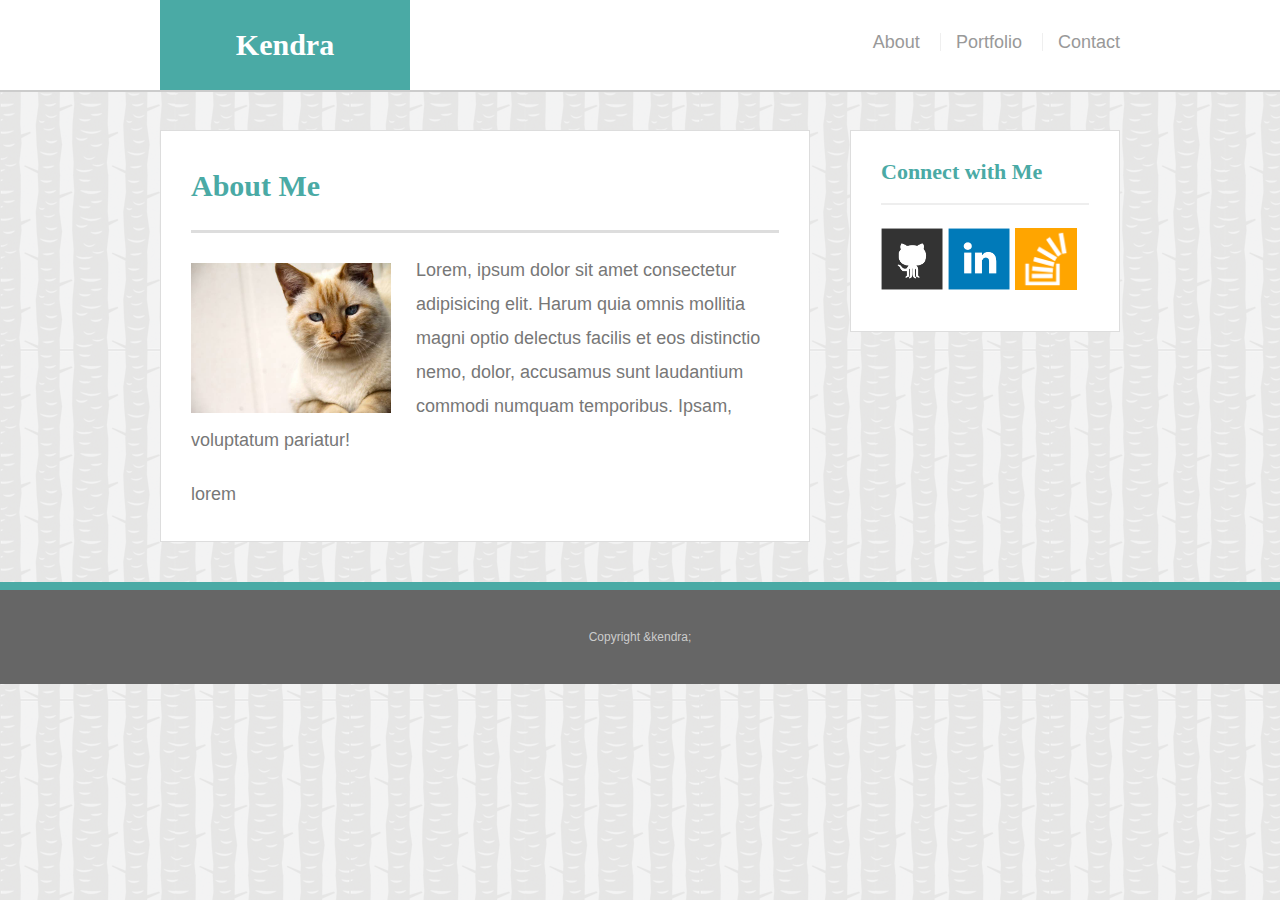
==== index.html @ 52141620 "getting setup" ====
<!doctype html>
<html lang="en-us">

<head>
  <meta charset="UTF-8">
  <title>About | Kendra</title>
  <link rel="stylesheet" type="text/css" href="assets/css/reset.css">
  <link rel="stylesheet" type="text/css" href="assets/css/style.css">
</head>

<body>

  <header id="masthead">
    <div class="container">
      <a href="index.html" id="logo">Kendra</a>
      <nav>
        <a href="index.html">About</a>
        <a href="portfolio.html">Portfolio</a>
        <a href="contact.html">Contact</a>
      </nav>
    </div>
  </header>

  <div id="main-container" class="container">
    <section class="main-section">
      <h1>About Me</h1>

      <img src="assets/images/cat.jpg" class="auth-image" alt="It's my face">

      <p>Lorem, ipsum dolor sit amet consectetur adipisicing elit. Harum quia omnis mollitia magni optio delectus facilis et eos distinctio nemo, dolor, accusamus sunt laudantium commodi numquam temporibus. Ipsam, voluptatum pariatur!</p>

      <p>lorem</p>

    </section>

    <section class="sidebar">
      <div id="connect">
        <h2>Connect with Me</h2>
        <a href="#"><img src="assets/images/github-128.png" class="social" alt="GitHub" /></a>
        <a href="#"><img src="assets/images/linkedin-128.png" class="social" alt="LinkedIn" /></a>
        <a href="#"><img src="assets/images/stackoverflow-128.png" class="social" alt="Stack Overflow" /></a>
      </div>
    </section>
  </div>
  <footer class="footer">
    <div class="container">
      Copyright &kendra; 
    </div>
  </footer>
</body>

</html>
---- assets/css/style.css ----
body {
  font-family: Arial, "Helvetica Neue", Helvetica, sans-serif;
  font-size: 18px;
  line-height: 34px;
  color: #777;
  background-image: url('../images/tree_bark.png');
}

* {
  box-sizing: border-box;
}

/* general */

.container {
  width: 100%;
  max-width: 960px;
  margin: 0 auto;
  clear: both;
}

h1,
h2,
h3,
p {
  margin-bottom: 20px;
}

p:last-child {
  margin-bottom: 0;
}

h1,
h2,
h3 {
  font-family: Georgia, Times, "Times New Roman", serif;
  font-weight: 700;
  color: #4aaaa5;
}

h1 {
  padding-bottom: 20px;
  font-size: 30px;
  line-height: 49px;
  border-bottom: 3px solid #ddd;
}

h2,
h3 {
  font-size: 22px;
}

/* header */

#masthead {
  position: fixed;
  z-index: 99;
  width: 100%;
  margin: 0 0 30px;
  overflow: auto;
  color: #fff;
  background: #fff;
  border-bottom: 2px solid #ccc;
}

#logo {
  float: left;
  width: 250px;
  height: 90px;
  font-family: Georgia, Times, "Times New Roman", serif;
  font-size: 30px;
  font-weight: 700;
  line-height: 90px;
  color: #fff;
  text-align: center;
  text-decoration: none;
  background: #4aaaa5;
}

nav {
  float: right;
  margin-top: 25px;
}

nav a {
  display: inline-block;
  padding-left: 15px;
  margin-left: 15px;
  line-height: 18px;
  color: #999;
  text-decoration: none;
  border-left: 1px solid #efefef;
}

nav a:first-child {
  border-left: 0 none;
}

/* footer */

footer {
  padding: 30px 0;
  clear: both;
  font-size: 12px;
  color: #ccc;
  text-align: center;
  background: #666;
  border-top: 8px solid #4aaaa5;
}

/* sidebar */

.sidebar {
  float: right;
  width: 100%;
  max-width: 270px;
  padding: 30px;
  margin-bottom: 20px;
  background: #fff;
  border: 1px solid #ddd;
}

h3,
.sidebar h2 {
  padding-bottom: 20px;
  margin-bottom: 15px;
  line-height: 22px;
  border-bottom: 2px solid #eee;
}

.social {
  width: 62px;
  height: 62px;
  margin-top: 8px;
  margin-right: 5px;
}

.social:last-child {
  margin-right: 0;
}

/* main */

#main-container {
  padding-top: 130px;
}

.main-section {
  float: left;
  width: 100%;
  max-width: 650px;
  padding: 30px;
  margin: 0 0 40px;
  background: #fff;
  border: 1px solid #ddd;
}

/* portfolio page */

.work {
  position: relative;
  float: left;
  width: 274px;
  margin: 20px 0 25px;
  overflow: auto;
}

.work:nth-child(even) {
  margin-right: 40px;
}

.work img {
  width: 100%;
  border: 0 none;
  opacity: 0.8;
}

.work h3 {
  position: absolute;
  bottom: 20px;
  width: 100%;
  padding: 15px;
  margin-bottom: 0;
  font-weight: 300;
  line-height: 30px;
  color: #fff;
  text-align: center;
  background: #4aaaa5;
  border-bottom: 0;
}

.auth-image {
  float: left;
  width: 200px;
  height: auto;
  margin-top: 10px;
  margin-right: 25px;
}

/* contact page */

#contact-form ul {
  margin-bottom: 20px;
}

#contact-form li {
  margin-bottom: 10px;
}

label,
input[type=text],
input[type=email],
textarea {
  display: block;
  width: 100%;
}

input[type=text],
input[type=email],
textarea {
  height: 35px;
  padding: 0 10px;
  font-size: 14px;
  border: 1px solid #ddd;
}

textarea {
  height: 200px;
}

input[type=submit] {
  padding: 10px 30px;
  font-size: 18px;
  color: #fff;
  cursor: pointer;
  background: #4aaaa5;
  border: 0 none;
}

@media screen and (max-width:980px){

}

@media screen and (max-width:768px){

}

@media screen and (max-width:640px){

}
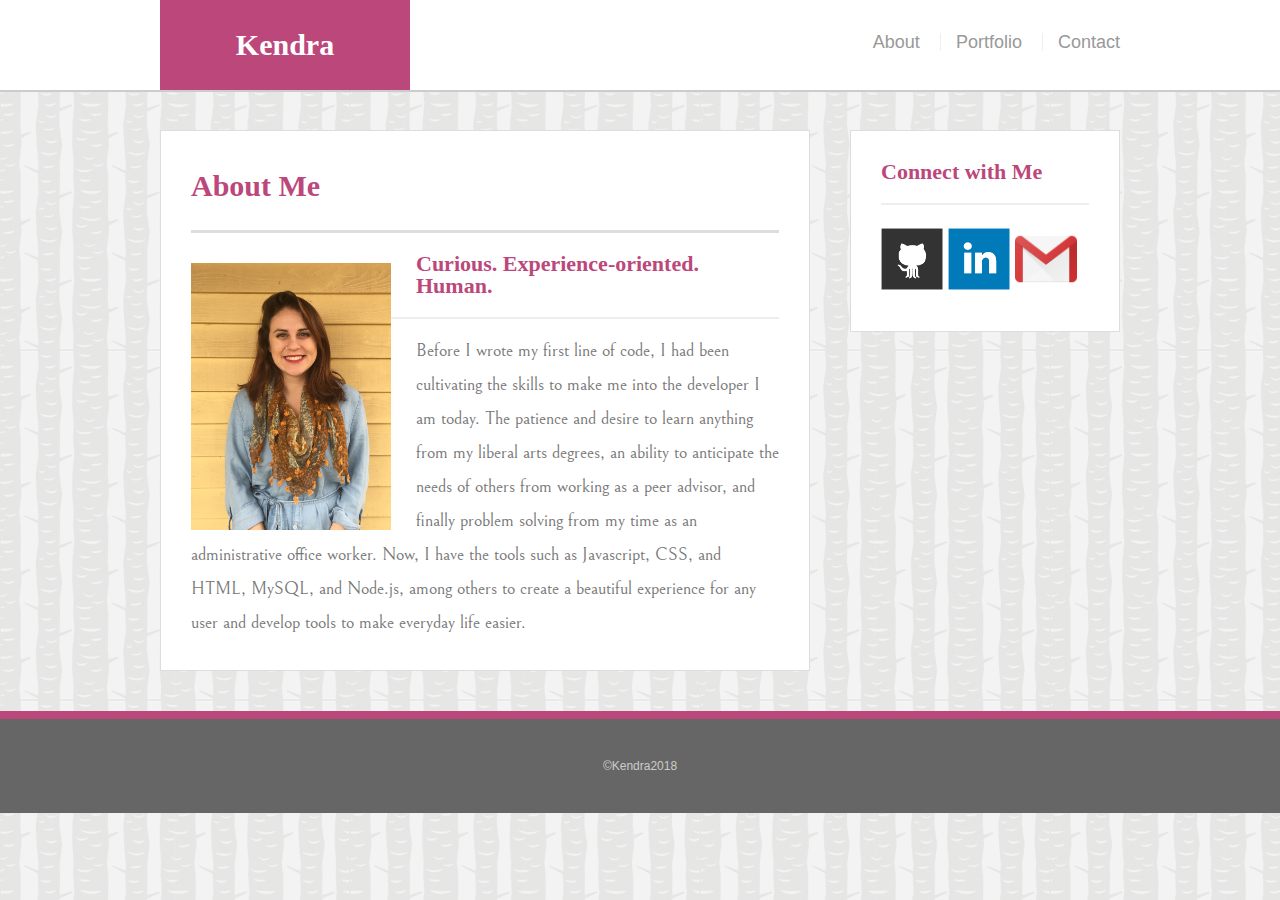
==== commit c8d6c84c: "updated portfolio" ====
--- a/index.html
+++ b/index.html
@@ -3,9 +3,12 @@
 
 <head>
   <meta charset="UTF-8">
+  <meta name="viewport" content="width=device-width, initial-scale=1.0">
+  <meta http-equiv="X-UA-Compatible" content="ie=edge">
   <title>About | Kendra</title>
   <link rel="stylesheet" type="text/css" href="assets/css/reset.css">
   <link rel="stylesheet" type="text/css" href="assets/css/style.css">
+  <link href="https://fonts.googleapis.com/css?family=Bellefair" rel="stylesheet">
 </head>
 
 <body>
@@ -25,26 +28,27 @@
     <section class="main-section">
       <h1>About Me</h1>
 
-      <img src="assets/images/cat.jpg" class="auth-image" alt="It's my face">
+      <img src="assets/images/me.jpg" class="auth-image" alt="It's my face">
+<h3>Curious. Experience-oriented. Human.</h3>
+  
+      <p>Before I wrote my first line of code, I had been cultivating the skills to make me into the developer I am today. The patience and desire to learn anything from my liberal arts degrees, an ability to anticipate the needs of others from working as a peer advisor, and finally problem solving from my time as an administrative office worker. Now, I have the tools such as Javascript, CSS, and HTML, MySQL, and Node.js, among others to create a beautiful experience for any user and develop tools to make everyday life easier. </p>
 
-      <p>Lorem, ipsum dolor sit amet consectetur adipisicing elit. Harum quia omnis mollitia magni optio delectus facilis et eos distinctio nemo, dolor, accusamus sunt laudantium commodi numquam temporibus. Ipsam, voluptatum pariatur!</p>
-
-      <p>lorem</p>
+      
 
     </section>
 
     <section class="sidebar">
       <div id="connect">
         <h2>Connect with Me</h2>
-        <a href="#"><img src="assets/images/github-128.png" class="social" alt="GitHub" /></a>
-        <a href="#"><img src="assets/images/linkedin-128.png" class="social" alt="LinkedIn" /></a>
-        <a href="#"><img src="assets/images/stackoverflow-128.png" class="social" alt="Stack Overflow" /></a>
+        <a href="https://github.com/kendrak922"><img src="assets/images/github-128.png" class="social" alt="GitHub" /></a>
+        <a href="https://www.linkedin.com/in/kendra-kyndberg/"><img src="assets/images/linkedin-128.png" class="social" alt="LinkedIn" /></a>
+        <a href="mailto:kendrak922@gmail.com"><img src="assets/images/gmail.png" class="social" alt="LinkedIn" /></a>
       </div>
     </section>
   </div>
   <footer class="footer">
     <div class="container">
-      Copyright &kendra; 
+      &copyKendra2018
     </div>
   </footer>
 </body>
--- a/assets/css/style.css
+++ b/assets/css/style.css
@@ -35,7 +35,7 @@
 h3 {
   font-family: Georgia, Times, "Times New Roman", serif;
   font-weight: 700;
-  color: #4aaaa5;
+  color: #bc477b;
 }
 
 h1 {
@@ -74,7 +74,7 @@
   color: #fff;
   text-align: center;
   text-decoration: none;
-  background: #4aaaa5;
+  background: #bc477b;
 }
 
 nav {
@@ -105,7 +105,7 @@
   color: #ccc;
   text-align: center;
   background: #666;
-  border-top: 8px solid #4aaaa5;
+  border-top: 8px solid #bc477b;
 }
 
 /* sidebar */
@@ -153,6 +153,7 @@
   margin: 0 0 40px;
   background: #fff;
   border: 1px solid #ddd;
+  font-family: 'Bellefair', serif;
 }
 
 /* portfolio page */
@@ -163,6 +164,7 @@
   width: 274px;
   margin: 20px 0 25px;
   overflow: auto;
+  font-family: 'Bellefair', serif;
 }
 
 .work:nth-child(even) {
@@ -176,7 +178,7 @@
 }
 
 .work h3 {
-  position: absolute;
+  position: relative;
   bottom: 20px;
   width: 100%;
   padding: 15px;
@@ -185,7 +187,7 @@
   line-height: 30px;
   color: #fff;
   text-align: center;
-  background: #4aaaa5;
+  background: #7cb342;
   border-bottom: 0;
 }
 
@@ -233,18 +235,95 @@
   font-size: 18px;
   color: #fff;
   cursor: pointer;
-  background: #4aaaa5;
+  background: #bc477b;
   border: 0 none;
 }
 
-@media screen and (max-width:980px){
-
-}
-
-@media screen and (max-width:768px){
-
-}
-
-@media screen and (max-width:640px){
-
-}
+@media screen and (max-width: 980px){
+  body{
+    height: auto;
+    margin:15px;
+  }
+  .main-container{
+  margin-top: 10px;
+  width: 30%;
+  height:auto;
+}
+
+}
+
+@media screen and (max-width: 768px){
+  body{
+    height: auto;
+    margin:15px;
+  }
+.main-section{
+  width: 100%;
+  max-width: 768px;
+  float:none;
+  margin:0;
+}
+  .sidebar{
+    max-width: 100%;
+    float:none;
+    margin:0;
+  }
+
+  .work {
+    width: 100%;
+    height: auto;
+  }
+ 
+}
+
+@media screen and (max-width: 640px){
+  body{
+    height: auto;
+    margin:15px;
+  }
+  #masthead{
+    position: static;
+    margin: 0;
+
+  }
+  #main-container {
+    padding-top: 10px;
+  }
+  #logo{
+    width: 100%
+  }
+ nav {
+  float: none;
+  margin-top: 5px;
+  padding-left: 85px;
+}
+
+nav a {
+  display: inline-block;
+  padding-left: 5px;
+  margin-left: 5px;
+  line-height: 10px;
+}
+  .sidebar{ 
+    margin: 10px 10px 10px 0;
+    max-width: 90%; 
+    float: none;
+  } 
+.work{
+  height: auto;
+  width: auto;
+  float: none;
+  padding: 10px;
+  }
+.work h3 {
+  width: 80%;
+  font-weight: 200px;
+  line-height: 20px;
+  position: absolute;
+  margin:0px;
+}
+.work img{
+ width:90%;
+ height:20%;
+}
+}
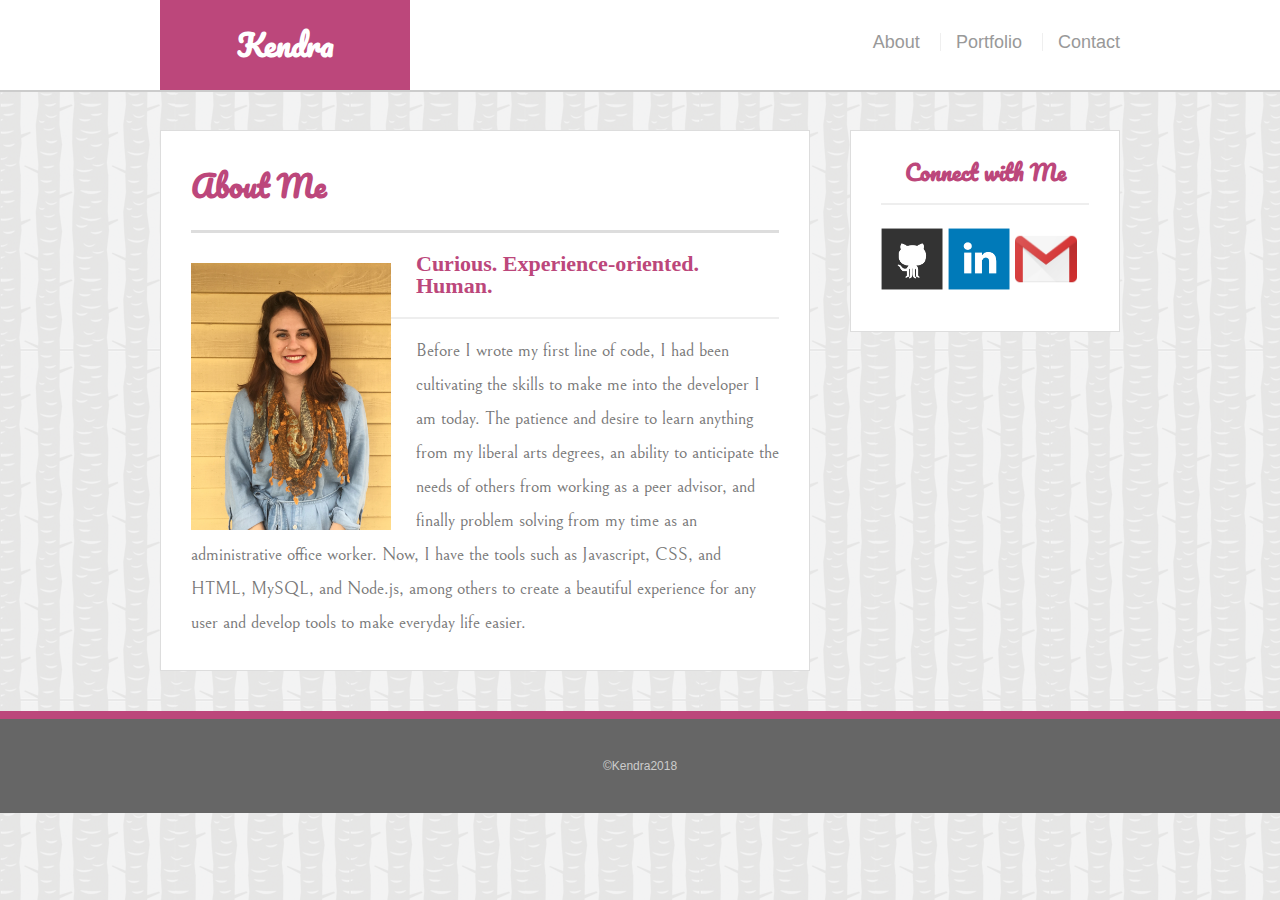
==== commit 5330bc44: "fixed links" ====
--- a/index.html
+++ b/index.html
@@ -9,6 +9,7 @@
   <link rel="stylesheet" type="text/css" href="assets/css/reset.css">
   <link rel="stylesheet" type="text/css" href="assets/css/style.css">
   <link href="https://fonts.googleapis.com/css?family=Bellefair" rel="stylesheet">
+  <link href="https://fonts.googleapis.com/css?family=Pacifico" rel="stylesheet">
 </head>
 
 <body>
--- a/assets/css/style.css
+++ b/assets/css/style.css
@@ -43,6 +43,7 @@
   font-size: 30px;
   line-height: 49px;
   border-bottom: 3px solid #ddd;
+  font-family: 'Pacifico', cursive;
 }
 
 h2,
@@ -67,7 +68,7 @@
   float: left;
   width: 250px;
   height: 90px;
-  font-family: Georgia, Times, "Times New Roman", serif;
+  font-family: 'Pacifico', cursive;
   font-size: 30px;
   font-weight: 700;
   line-height: 90px;
@@ -138,6 +139,10 @@
 .social:last-child {
   margin-right: 0;
 }
+h2{
+  font-family: 'Pacifico', cursive;
+  text-align: center;
+}
 
 /* main */
 
@@ -190,6 +195,10 @@
   background: #7cb342;
   border-bottom: 0;
 }
+.work a{
+  color: black;
+}
+
 
 .auth-image {
   float: left;
